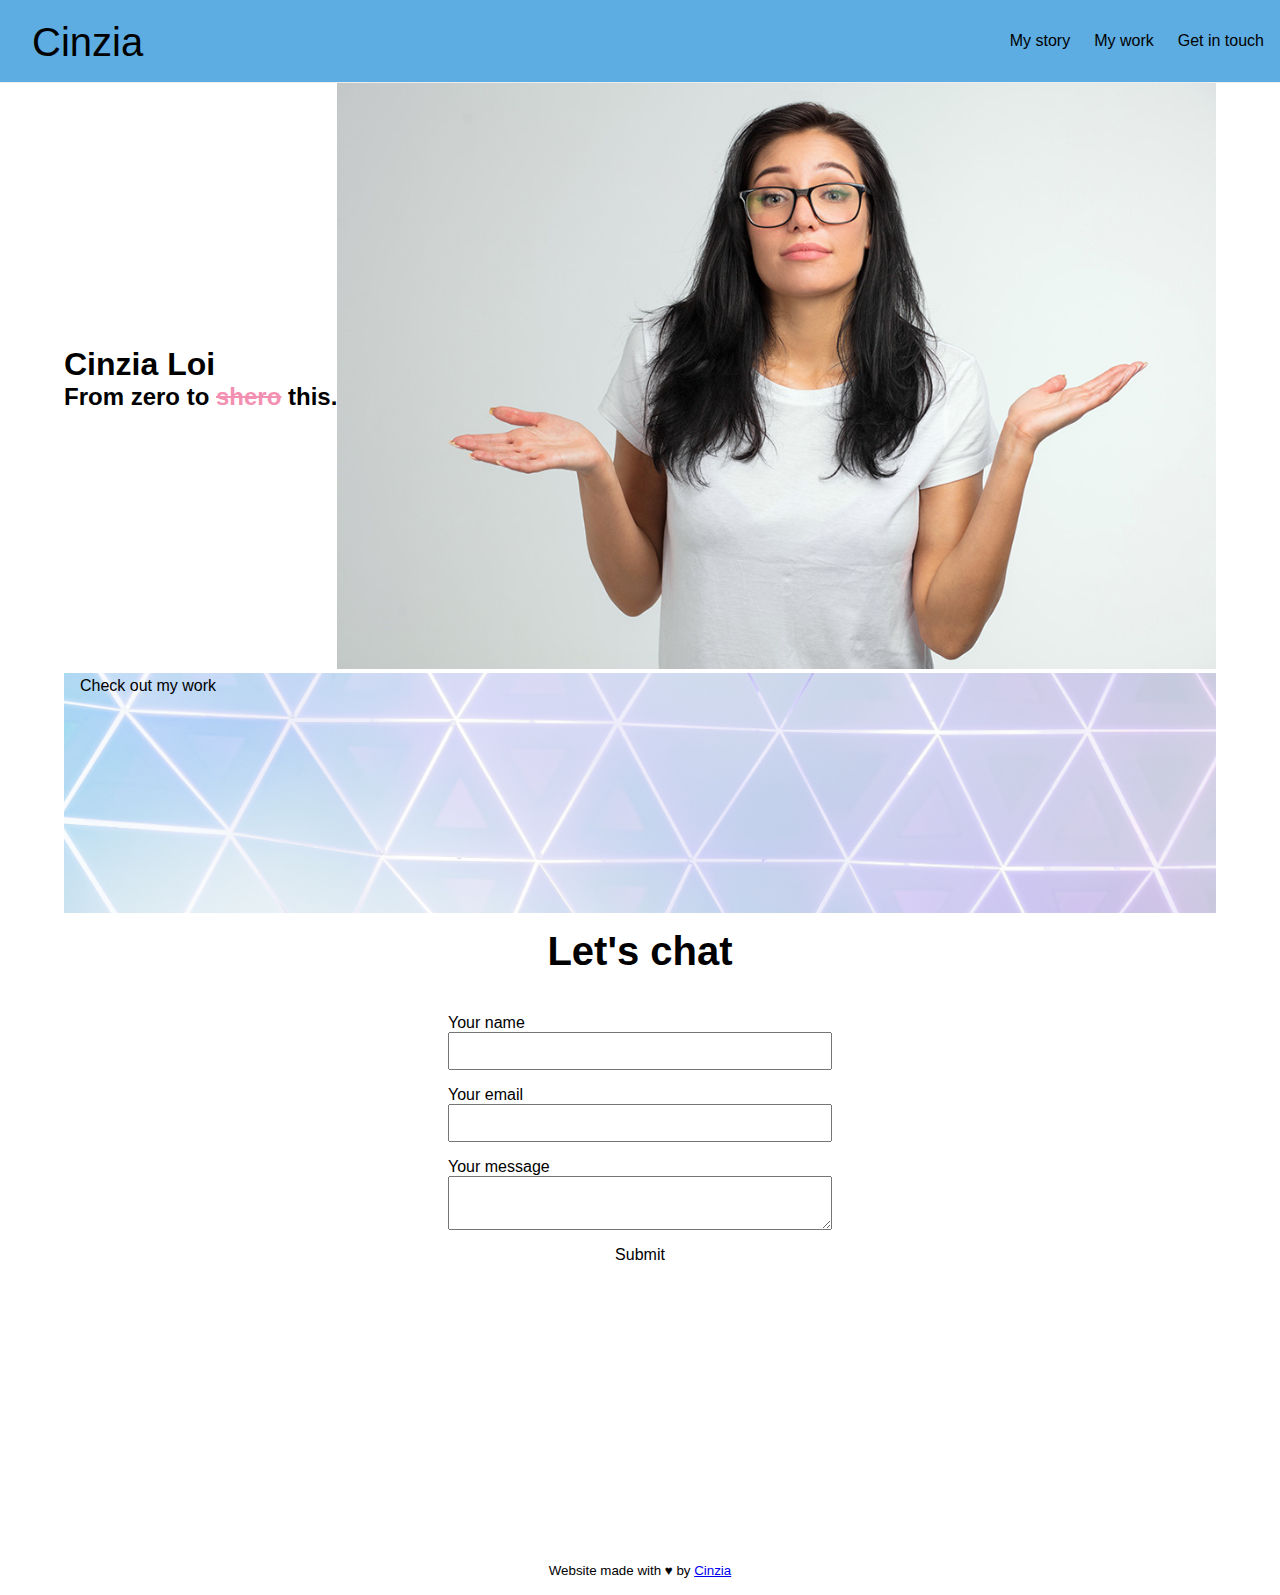
==== index.html @ cd45f8f5 "First Push of she_codes portfolio code" ====
<!DOCTYPE html>
<html lang="en">
<head>
    <meta charset="UTF-8">
    <meta http-equiv="X-UA-Compatible" content="IE=edge">
    <meta name="viewport" content="width=device-width, initial-scale=1.0">
    <link rel="stylesheet" href="CSS\style.css">
    <title>Cinzia's First</title>
</head>
<body>
    <header> 
        <div class="mobile-header">
            <a href = "index.html" class="logo">Cinzia</a>
            <button class="hamburger-button">
                <svg xmlns="http://www.w3.org/2000/svg" viewBox="0 0 24 24" fill="currentColor" class="hamburger-icon">
                    <path fill-rule="evenodd" d="M3 6.75A.75.75 0 013.75 6h16.5a.75.75 0 010 1.5H3.75A.75.75 0 013 6.75zM3 12a.75.75 0 01.75-.75h16.5a.75.75 0 010 1.5H3.75A.75.75 0 013 12zm0 5.25a.75.75 0 01.75-.75h16.5a.75.75 0 010 1.5H3.75a.75.75 0 01-.75-.75z" clip-rule="evenodd" />
                </svg>
            </button>
        </div>
        <nav class="desktop-nav">
            <ul>
                <li>
                    <a href = "/Portfolio/my-story.html" >My story</a>
                </li>
                <li>
                    <a href = "/Portfolio/my-work.html" >My work</a>
                </li>
                <li>
                    <a href = "" >Get in touch</a>
                </li>
            </ul>
        </nav>
        <nav class="mobile-nav display-none">
            <ul>
                <li>
                    <a href = "/Portfolio/my-story.html" >My story</a>
                </li>
                <li>
                    <a href = "/Portfolio/my-work.html" >My work</a>
                </li>
                <li>
                    <a href = "" >Get in touch</a>
                </li>
            </ul>
        </nav>
    </header>
    <section class="hero">
        <div class="description"> 
            <h1 class="name">Cinzia Loi</h1>
            <h2>From zero to <span class="hero-accent">shero</span> this.</h2>
        </div>
        <div class="image-container">
            <img src="Images/Placeholder-shrug.jpg" alt="Picture of me shrugging" id="shrug">
        </div>
    </section>
    <section id="my-work" class="my-work">
        <div class="background"></div>
        <div>
        <a href="ThisIsGoingToBeTheMyWorkLink">Check out my work</a>
        </div>
    </section>
    <section id="contact">
        <h2>Let's chat</h2>
        <form action="">
            <label for="your-name">Your name</label>
                <input type="text" id ="your-name">
                <label for="your-email">Your email</label>
                <input type="text" id ="your-email">
                <label for="your-message">Your message</label>
                <textarea name ="message-text" id ="your-message"></textarea>
                <input type="submit" value="Submit" class>
        </form>
    </section>
    <footer>
        <small>Website made with ♥ by <a href="linkedin">Cinzia</small>
    </footer>
    <script src="JS/script.js"></script>
</body>
</html>
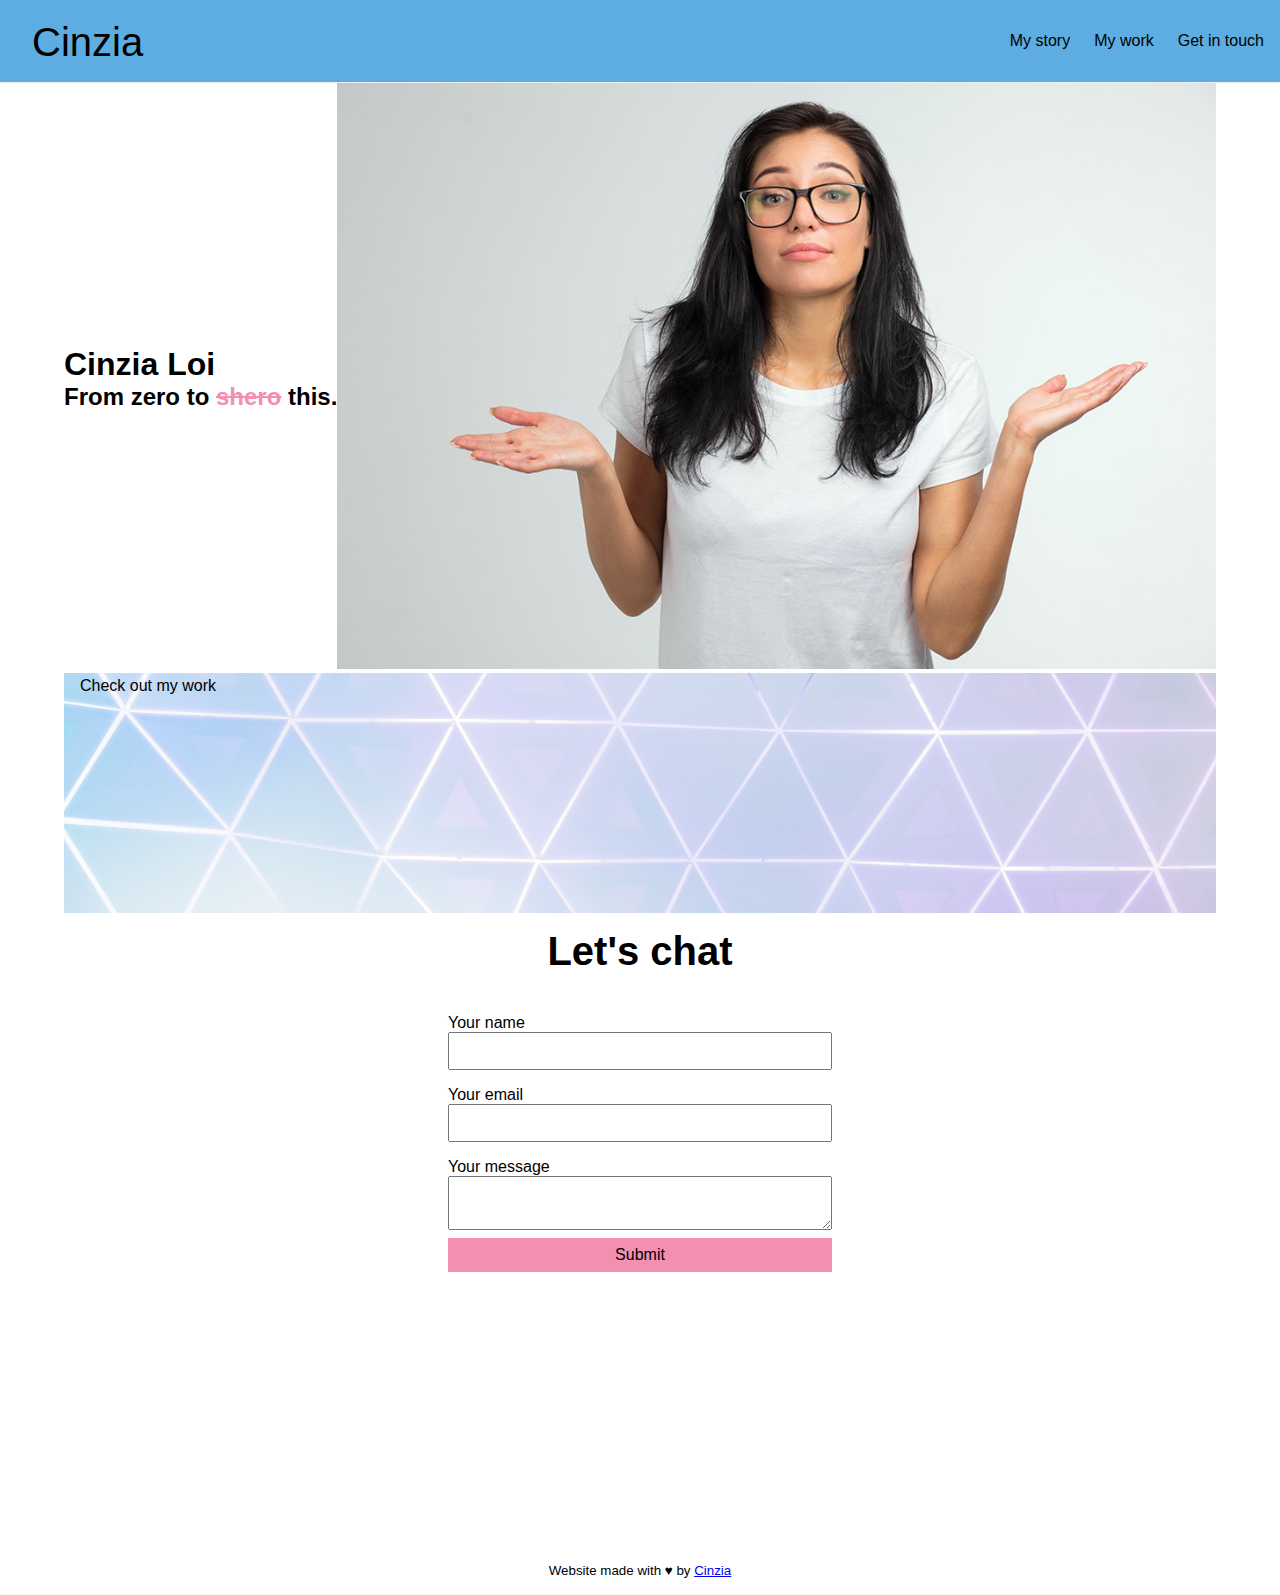
==== commit f6bcd8c3: "Added Contact page, added names to the labels for the form, added links to socials, worked out the p" ====
--- a/index.html
+++ b/index.html
@@ -20,26 +20,26 @@
         <nav class="desktop-nav">
             <ul>
                 <li>
-                    <a href = "/Portfolio/my-story.html" >My story</a>
+                    <a href = "my-story.html" >My story</a>
                 </li>
                 <li>
-                    <a href = "/Portfolio/my-work.html" >My work</a>
+                    <a href = "my-work.html" >My work</a>
                 </li>
                 <li>
-                    <a href = "" >Get in touch</a>
+                    <a href = "contact.html" >Get in touch</a>
                 </li>
             </ul>
         </nav>
         <nav class="mobile-nav display-none">
             <ul>
                 <li>
-                    <a href = "/Portfolio/my-story.html" >My story</a>
+                    <a href = "my-story.html" >My story</a>
                 </li>
                 <li>
-                    <a href = "/Portfolio/my-work.html" >My work</a>
+                    <a href = "my-work.html" >My work</a>
                 </li>
                 <li>
-                    <a href = "" >Get in touch</a>
+                    <a href = "contact.html" >Get in touch</a>
                 </li>
             </ul>
         </nav>
@@ -56,19 +56,20 @@
     <section id="my-work" class="my-work">
         <div class="background"></div>
         <div>
-        <a href="ThisIsGoingToBeTheMyWorkLink">Check out my work</a>
+        <a href="my-work.html">Check out my work</a>
         </div>
     </section>
     <section id="contact">
         <h2>Let's chat</h2>
-        <form action="">
+        <form action="https://formspree.io/f/xrgvdozy"
+        method="POST">
             <label for="your-name">Your name</label>
-                <input type="text" id ="your-name">
+                <input name ="Your name" type="text" id ="your-name">
                 <label for="your-email">Your email</label>
-                <input type="text" id ="your-email">
+                <input name ="Your Email" type="text" id ="your-email">
                 <label for="your-message">Your message</label>
                 <textarea name ="message-text" id ="your-message"></textarea>
-                <input type="submit" value="Submit" class>
+                <input type="submit" value="Submit">
         </form>
     </section>
     <footer>
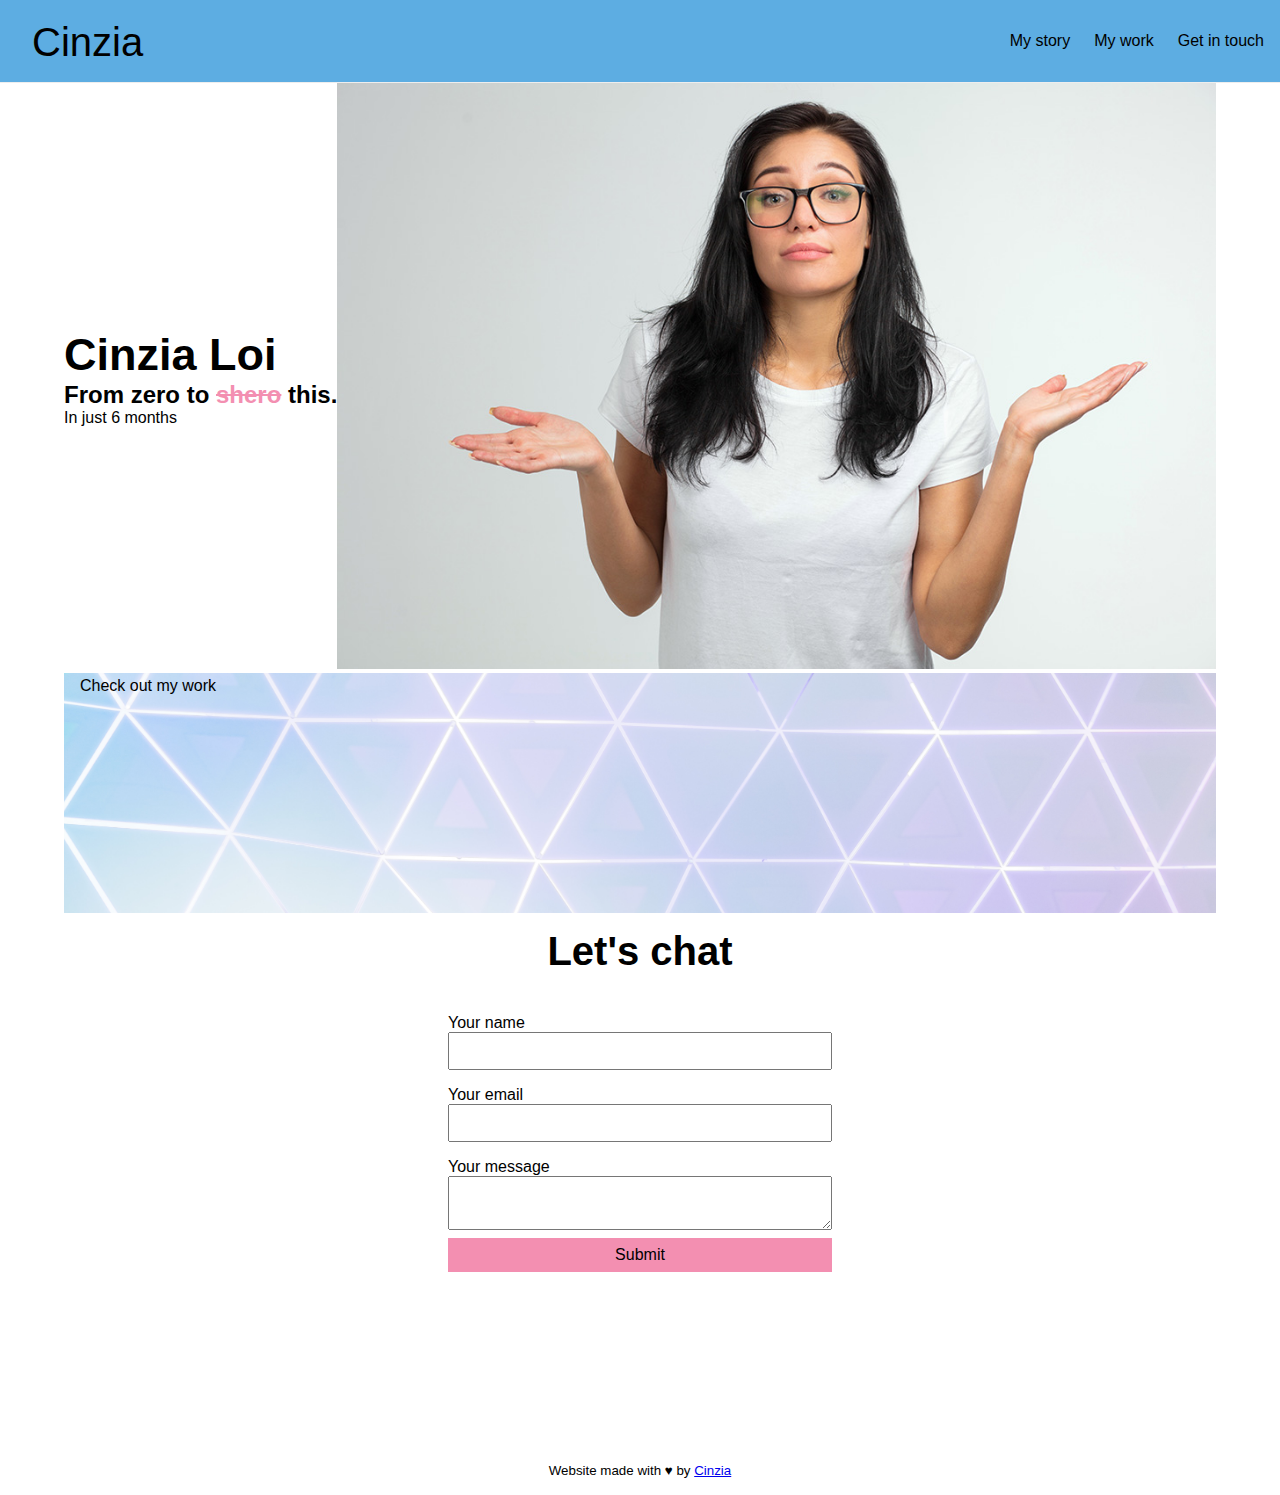
==== commit f02edec3: "Fixed a few positions" ====
--- a/index.html
+++ b/index.html
@@ -48,6 +48,7 @@
         <div class="description"> 
             <h1 class="name">Cinzia Loi</h1>
             <h2>From zero to <span class="hero-accent">shero</span> this.</h2>
+            <p>In just 6 months</p>
         </div>
         <div class="image-container">
             <img src="Images/Placeholder-shrug.jpg" alt="Picture of me shrugging" id="shrug">
